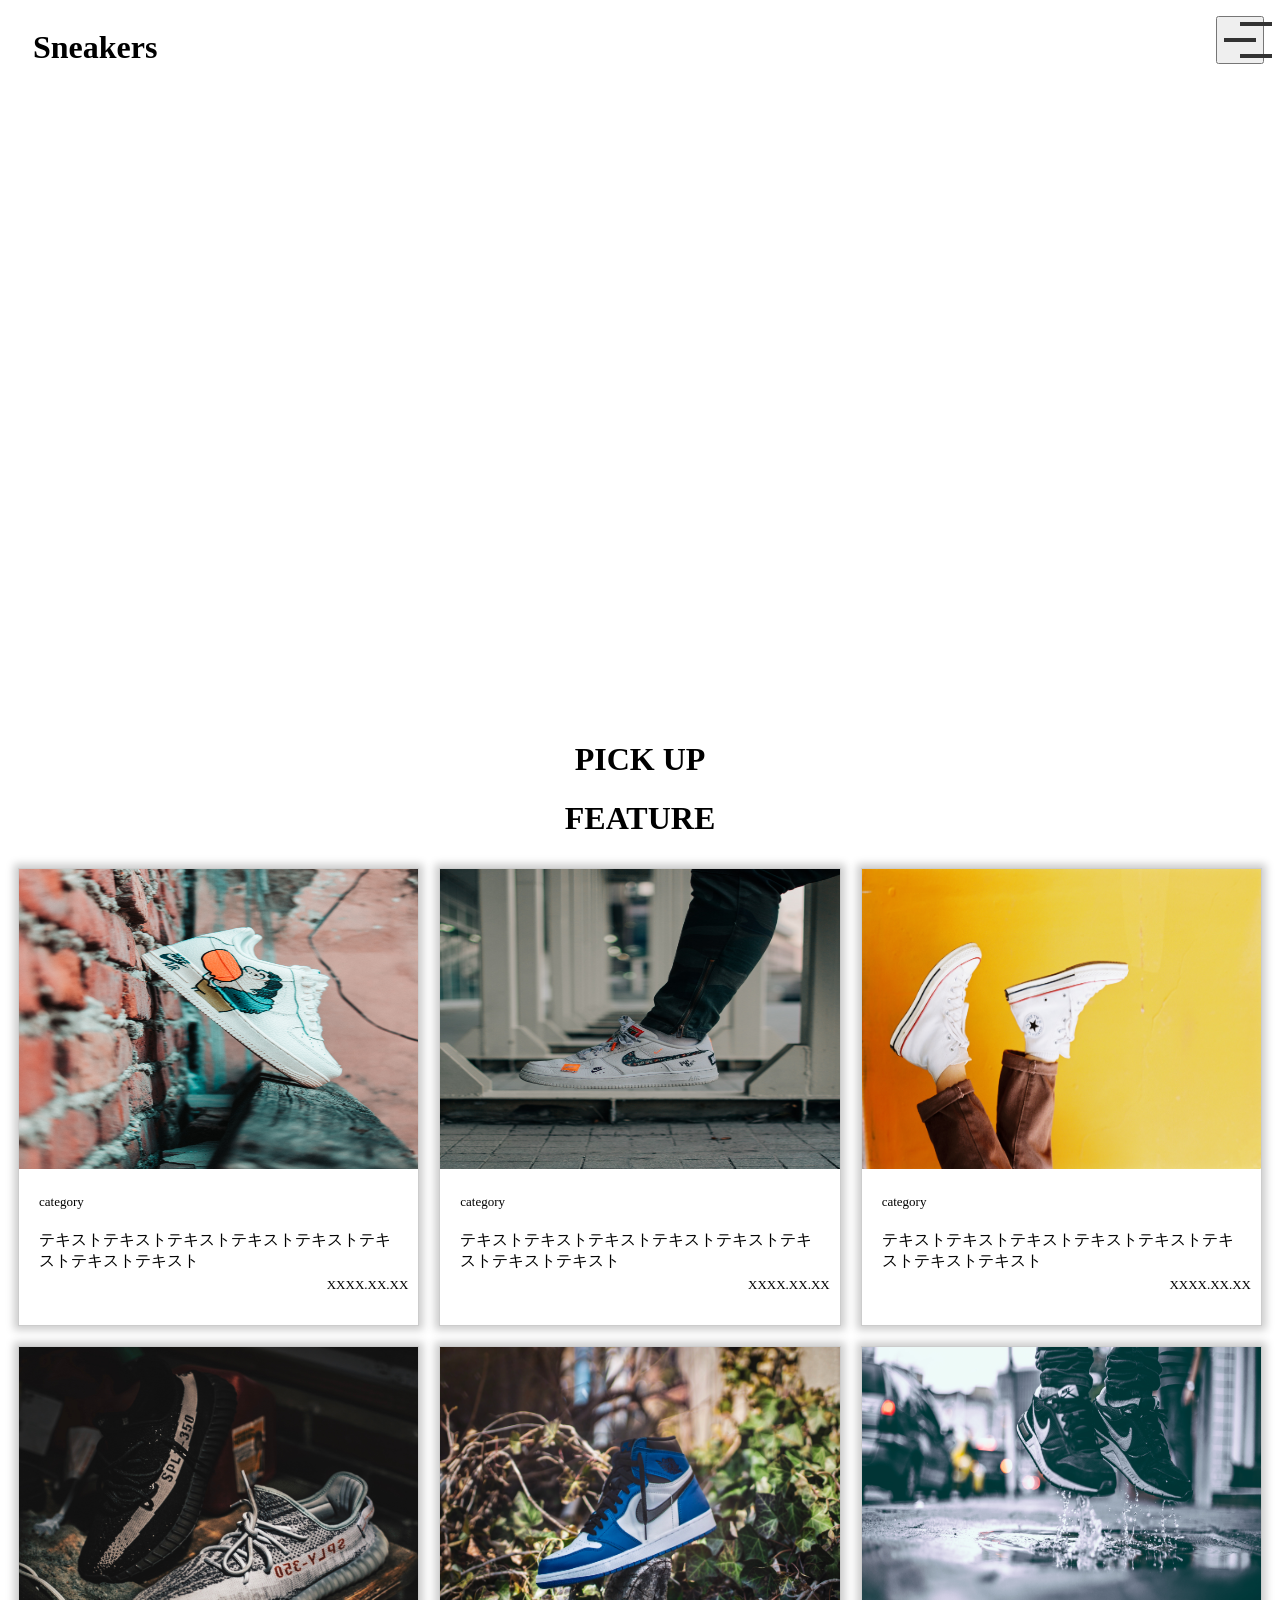
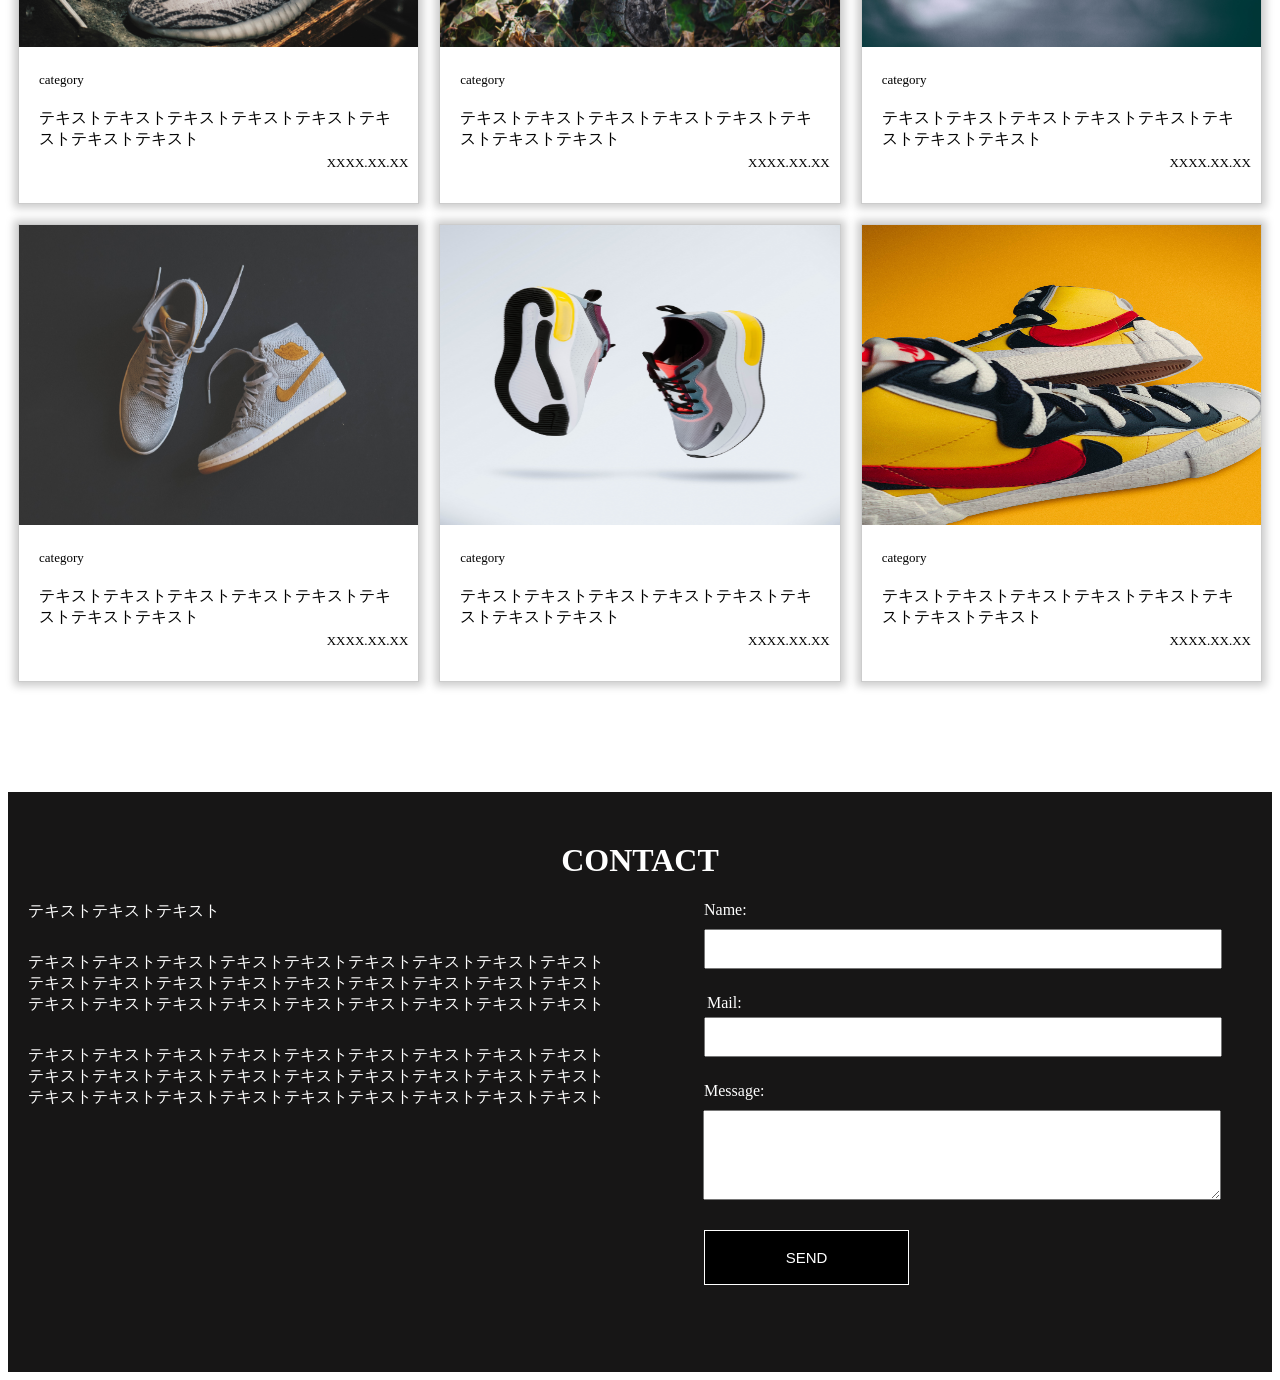
==== index.html @ 4191d29f "ファイル名をindex.htmlに変更" ====
<html>
    <head>
    <meta charset="utf-8">
    <title>Sneakers</title>
    <link rel="stylesheet" href="sneakers.css">
    <script type="text/javascript" src="https://code.jquery.com/jquery-3.4.1.min.js"></script>
    <script src="./sneakers.js" type="text/javascript"></script>
    </head>
    <body>
        <div class="header">
            <h1 class="sneakers">Sneakers</h1>
            <!-- ここからハンバーガーメニュー -->
            <button type="button" class="btn js-btn">
                <span class="btn-line"></span>
            </button>
            <nav>
                <ul class="menu">
                    <li class="menu-list">PICK UP</li>
                    <li class="menu-list">FEATURE</li>
                    <li class="menu-list">CONTACT</li>
                </ul>
            </nav>
            <!-- ここまでハンバーガーメニュー -->
        </div>
        <video class="sneakers-video" src="sneakers_top.mp4" loop autoplay muted></video>
        <h1 class="pickup">PICK UP</h1>
        <h1 class="feature">FEATURE</h1>
        <div class="box-group1">
            <!-- <div class="box-group-respo1"> -->
                <div class="sneakers-box1">
                    <img class="sneakers-pic1" src="sneakers-pic1.jpg" alt="スニーカー画像1">
                    <div class="category">category</div>
                    <div class="text">テキストテキストテキストテキストテキストテキストテキストテキスト</div>
                    <div class="day">XXXX.XX.XX</div>
                </div>
                <div class="sneakers-box2">
                    <img class="sneakers-pic2" src="sneakers-pic2.jpg" alt="スニーカー画像2">
                    <div class="category">category</div>
                    <div class="text">テキストテキストテキストテキストテキストテキストテキストテキスト</div>
                    <div class="day">XXXX.XX.XX</div>
                </div>
            <!-- </div> -->
            <!-- <div class="box-group-respo2"> -->
                <div class="sneakers-box3">
                    <img class="sneakers-pic3" src="sneakers-pic3.jpg" alt="スニーカー画像3">
                    <div class="category">category</div>
                    <div class="text">テキストテキストテキストテキストテキストテキストテキストテキスト</div>
                    <div class="day">XXXX.XX.XX</div>
                </div>
        </div>
        <div class="box-group2">
                <div class="sneakers-box4">
                    <img class="sneakers-pic4" src="sneakers-pic4.jpg" alt="スニーカー画像4">
                    <div class="category">category</div>
                    <div class="text">テキストテキストテキストテキストテキストテキストテキストテキスト</div>
                    <div class="day">XXXX.XX.XX</div>
                </div>
            <!-- </div> -->
            <div class="sneakers-box5">
                <img class="sneakers-pic5" src="sneakers-pic5.jpg" alt="スニーカー画像5">
                <div class="category">category</div>
                <div class="text">テキストテキストテキストテキストテキストテキストテキストテキスト</div>
                <div class="day">XXXX.XX.XX</div>
            </div>
            <div class="sneakers-box6">
                <img class="sneakers-pic6" src="sneakers-pic6.jpg" alt="スニーカー画像6">
                <div class="category">category</div>
                <div class="text">テキストテキストテキストテキストテキストテキストテキストテキスト</div>
                <div class="day">XXXX.XX.XX</div>
            </div>
        </div>
        <div class="box-group3">
            <div class="sneakers-box7">
                <img class="sneakers-pic7" src="sneakers-pic7.jpg" alt="スニーカー画像7">
                <div class="category">category</div>
                <div class="text">テキストテキストテキストテキストテキストテキストテキストテキスト</div>
                <div class="day">XXXX.XX.XX</div>
            </div>
            <div class="sneakers-box8">
                <img class="sneakers-pic8" src="sneakers-pic8.jpg" alt="スニーカー画像8">
                <div class="category">category</div>
                <div class="text">テキストテキストテキストテキストテキストテキストテキストテキスト</div>
                <div class="day">XXXX.XX.XX</div>
            </div>
            <div class="sneakers-box9">
                <img class="sneakers-pic9" src="sneakers-pic9.jpg" alt="スニーカー画像9">
                <div class="category">category</div>
                <div class="text">テキストテキストテキストテキストテキストテキストテキストテキスト</div>
                <div class="day">XXXX.XX.XX</div>
            </div>
        </div>
        <div class="footer">
            <h1 class="contact-title">CONTACT</h1>
            <div class="footer-box">
                <div class="footer-textbox">
                    <div class="footer-text1">テキストテキストテキスト</div>
                    <div class="footer-text2">テキストテキストテキストテキストテキストテキストテキストテキストテキスト テキストテキストテキストテキストテキストテキストテキストテキストテキスト テキストテキストテキストテキストテキストテキストテキストテキストテキスト</div>
                    <div class="footer-text3">テキストテキストテキストテキストテキストテキストテキストテキストテキスト テキストテキストテキストテキストテキストテキストテキストテキストテキスト テキストテキストテキストテキストテキストテキストテキストテキストテキスト</div>
                </div>
            <div class="contact">      
                <label for="name"><span class="name-title">Name:</span></label>
                <input type="text" id="name" name="your-name">
                <div>
                <label for="email"><span class="mail-title">Mail:</span></label>
                <input type="email" id="email" name="your-email">
                </div>
                <div class="message-box">
                <div class="message-title">Message:</div>
                <textarea id="message" name="your-message"></textarea>
                </div>
                <input type="submit" class="send" value="SEND">
            </div>
        </div>
    </body>
    </html>
---- sneakers.css ----
.header{
    display: flex;
}

.sneakers{
    margin-left: 25px;
}

.sneakers-video{
    width: 100%;
}

/* ここからハンバーガーメニュー */

.btn {
    /* ボタンの配置位置  */
    position: fixed;
    top: 16px;
    right: 16px;
    /* ボタンの大きさ  */
    width: 48px;
    height: 48px;
    /* バーガーの線をボタン範囲の中心に配置 */
    display: flex;
    justify-content: center;
    align-items: center;
    /* 最前面に */
    z-index: 10;
}

  /***** 真ん中のバーガー線 *****/
.btn-line {
    /* 線の長さと高さ */
    width: 100%;
    height: 4px;
    /* バーガー線の色 */
    background-color: #333;
    /* バーガー線の位置基準として設定 */
    position: relative;
    transition: .2s;
}

  /***** 上下のバーガー線 *****/
.btn-line::before,
.btn-line::after {
    content: "";
    /* 基準線と同じ大きさと色 */
    position: absolute;
    width: 100%;
    height: 100%;
    background-color: #333;
    transition: .2s;
}

.btn-line::before {
    /* 上の線の位置 */
    transform: translateY(-16px);
}

.btn-line::after {
    /* 下の線の位置 */
    transform: translateY(16px);
}

  /***** メニューオープン時 *****/
.btn.open {
    transform: rotate(180deg);
}
    .btn-line.open {
    /* 真ん中の線を透明に */
    background-color: transparent;
}

    .btn-line.open::before,
    .btn-line.open::after {
    content: "";
    /* 上下の線の色を変える */
    background-color: #333;
    transition: .2s;
}

.btn-line.open::before {
    /* 上の線を傾ける */
    transform: rotate(135deg);
}

.btn-line.open::after {
    /* 上の線を傾ける */
    transform: rotate(-135deg);
}

.menu {
    position: fixed;
    /* メニューの位置マイナス指定で画面外に */
    right: -100%;
    width: 70%;
    height: 100vh;
    /* メニューを縦に */
    display: flex;
    flex-direction: column;
    color: #efefef;
    background-color: rgba(167, 148, 58, 0.7);
    transition: .3s;
}

.menu-list {
    width: 100%;
    height: 100%;
    /* メニューテキスト位置をリスト内中心に */
    display: flex;
    justify-content: center;
    align-items: center;
}

.menu-list:hover {
    color: #333;
    background-color: rgba(255, 255, 255, 0.5);
    transition: .3s;
    cursor: pointer;
}

  /***** メニューオープン時位置0にして画面内に *****/
.menu.open {
    position: absolute;
    right: 0;
}

/* ここまでハンバーガーメニュー */

.pickup{
    text-align:center;
}

.feature{
    text-align:center;
}

.box-group1{
    display: flex;
}

/* @media (min-width: 1000px){
.box-group1{
    display: flex;
}
} */

/* @media (max-width: 1000px) {
.box-group-respo1 {    
    display: flex;
}
} */

.sneakers-box1{
    padding: 0 0 2em 0; /*余白*/
    width: 33%;
    background-color: #fff; /* 背景色 */
    border: 1px solid #ccc; /* 枠線 */
    box-shadow: 0 0 8px 4px #ccc;
    margin: 10px;
}

.sneakers-pic1{
    width: 100%;
    height: 300px;
    opacity : 0;
    transition: opacity 3s;
}

.sneakers-pic1.view{
    opacity: 1;
}

.category{
    padding: 25px 0 5px 20px;
    font-size: 13px;
}

.text{
    padding: 15px 20px 5px 20px;
}

.day{
    padding-right: 10px;
    text-align: right;
    font-size: 13px;
}

.sneakers-box2{
    padding: 0 0 2em 0; /*余白*/
    width: 33%;
    background-color: #fff; /* 背景色 */
    border: 1px solid #ccc; /* 枠線 */
    box-shadow: 0 0 8px 4px #ccc;
    margin: 10px;
}

.sneakers-pic2{
    width: 100%;
    height: 300px;
    opacity : 0;
    transition: opacity 3s;
}

.sneakers-pic2.view{
    opacity: 1;
}

.sneakers-box3{
    padding: 0 0 2em 0; /*余白*/
    width: 33%;
    background-color: #fff; /* 背景色 */
    border: 1px solid #ccc; /* 枠線 */
    box-shadow: 0 0 8px 4px #ccc;
    margin: 10px;
}

.sneakers-pic3{
    width: 100%;
    height: 300px;
    opacity : 0;
    transition: opacity 3s;
}

.sneakers-pic3.view{
    opacity: 1;
}

.box-group2{
    display: flex;
}

.sneakers-box4{
    padding: 0 0 2em 0; /*余白*/
    width: 33%;
    background-color: #fff; /* 背景色 */
    border: 1px solid #ccc; /* 枠線 */
    box-shadow: 0 0 8px 4px #ccc;
    margin: 10px;
}

.sneakers-pic4{
    width: 100%;
    height: 300px;
    opacity : 0;
    transition: opacity 3s;
}

.sneakers-pic4.view{
    opacity: 1;
}

.sneakers-box5{
    padding: 0 0 2em 0; /*余白*/
    width: 33%;
    background-color: #fff; /* 背景色 */
    border: 1px solid #ccc; /* 枠線 */
    box-shadow: 0 0 8px 4px #ccc;
    margin: 10px;
}

.sneakers-pic5{
    width: 100%;
    height: 300px;
    opacity : 0;
    transition: opacity 3s;
}

.sneakers-pic5.view{
    opacity: 1;
}

.sneakers-box6{
    padding: 0 0 2em 0; /*余白*/
    width: 33%;
    background-color: #fff; /* 背景色 */
    border: 1px solid #ccc; /* 枠線 */
    box-shadow: 0 0 8px 4px #ccc;
    margin: 10px;
}

.sneakers-pic6{
    width: 100%;
    height: 300px;
    opacity : 0;
    transition: opacity 3s;
}

.sneakers-pic6.view{
    opacity: 1;
}

.box-group3{
    display: flex;
}

.sneakers-box7{
    padding: 0 0 2em 0; /*余白*/
    width: 33%;
    background-color: #fff; /* 背景色 */
    border: 1px solid #ccc; /* 枠線 */
    box-shadow: 0 0 8px 4px #ccc;
    margin: 10px;
}

.sneakers-pic7{
    width: 100%;
    height: 300px;
    opacity : 0;
    transition: opacity 3s;
}

.sneakers-pic7.view{
    opacity: 1;
}

.sneakers-box8{
    padding: 0 0 2em 0; /*余白*/
    width: 33%;
    background-color: #fff; /* 背景色 */
    border: 1px solid #ccc; /* 枠線 */
    box-shadow: 0 0 8px 4px #ccc;
    margin: 10px;
}

.sneakers-pic8{
    width: 100%;
    height: 300px;
    opacity : 0;
    transition: opacity 3s;
}

.sneakers-pic8.view{
    opacity: 1;
}

.sneakers-box9{
    padding: 0 0 2em 0; /*余白*/
    width: 33%;
    background-color: #fff; /* 背景色 */
    border: 1px solid #ccc; /* 枠線 */
    box-shadow: 0 0 8px 4px #ccc;
    margin: 10px;
}

.sneakers-pic9{
    width: 100%;
    height: 300px;
    opacity : 0;
    transition: opacity 3s;
}

.sneakers-pic9.view{
    opacity: 1;
}

.footer{
    height: 580px;
    width: 100%;
	background: rgb(23, 22, 22);
    color: #fff;
}

.footer-box{
    display: flex;
}

.footer-textbox{
    width: 47%;
    margin-left: 10px;
}

.footer-text1{
    margin: 0 5px 20px 10px;
}

.footer-text2{
    margin: 30px 5px 20px 10px;
}

.footer-text3{
    margin: 30px 5px 10px 10px;
}

.contact-title{
    text-align: center;
    padding-top: 50px;
}

.contact{
    width: 45%;
    position: absolute;
    right: 10px;
}

.contact-title{
    margin-top: 100px;
}

.name-title{
    position: relative;
    left: 10px;
}

#name{
    height: 40px;
    width: 90%;
    margin: 10px;
}

.mail-title{
    position: relative;
    top: 15px;
    left: 13px;
}

#email{
    height: 40px;
    margin: 20px 10px 10px 10px;
    width: 90%;
}

.message-box{
    justify-content: center;
    align-items: center;
}

.message-title{
    position: relative;
    top: 15px;
    left: 10px;
}

#message{
    height: 90px;
    position: relative;
    left: 9px;
    margin-top: 25px;
    width: 90%;
}

.send{
    margin-top: 15px;
    height: 55px;
    width: 205px;    
    font-size: 15px;
    color: white;
    background-color: black;
    border: 1px solid white;
    position: relative;
    top: 15px;
    left:10px;
}

.send:hover{
    color: black;
    background-color: white;
}
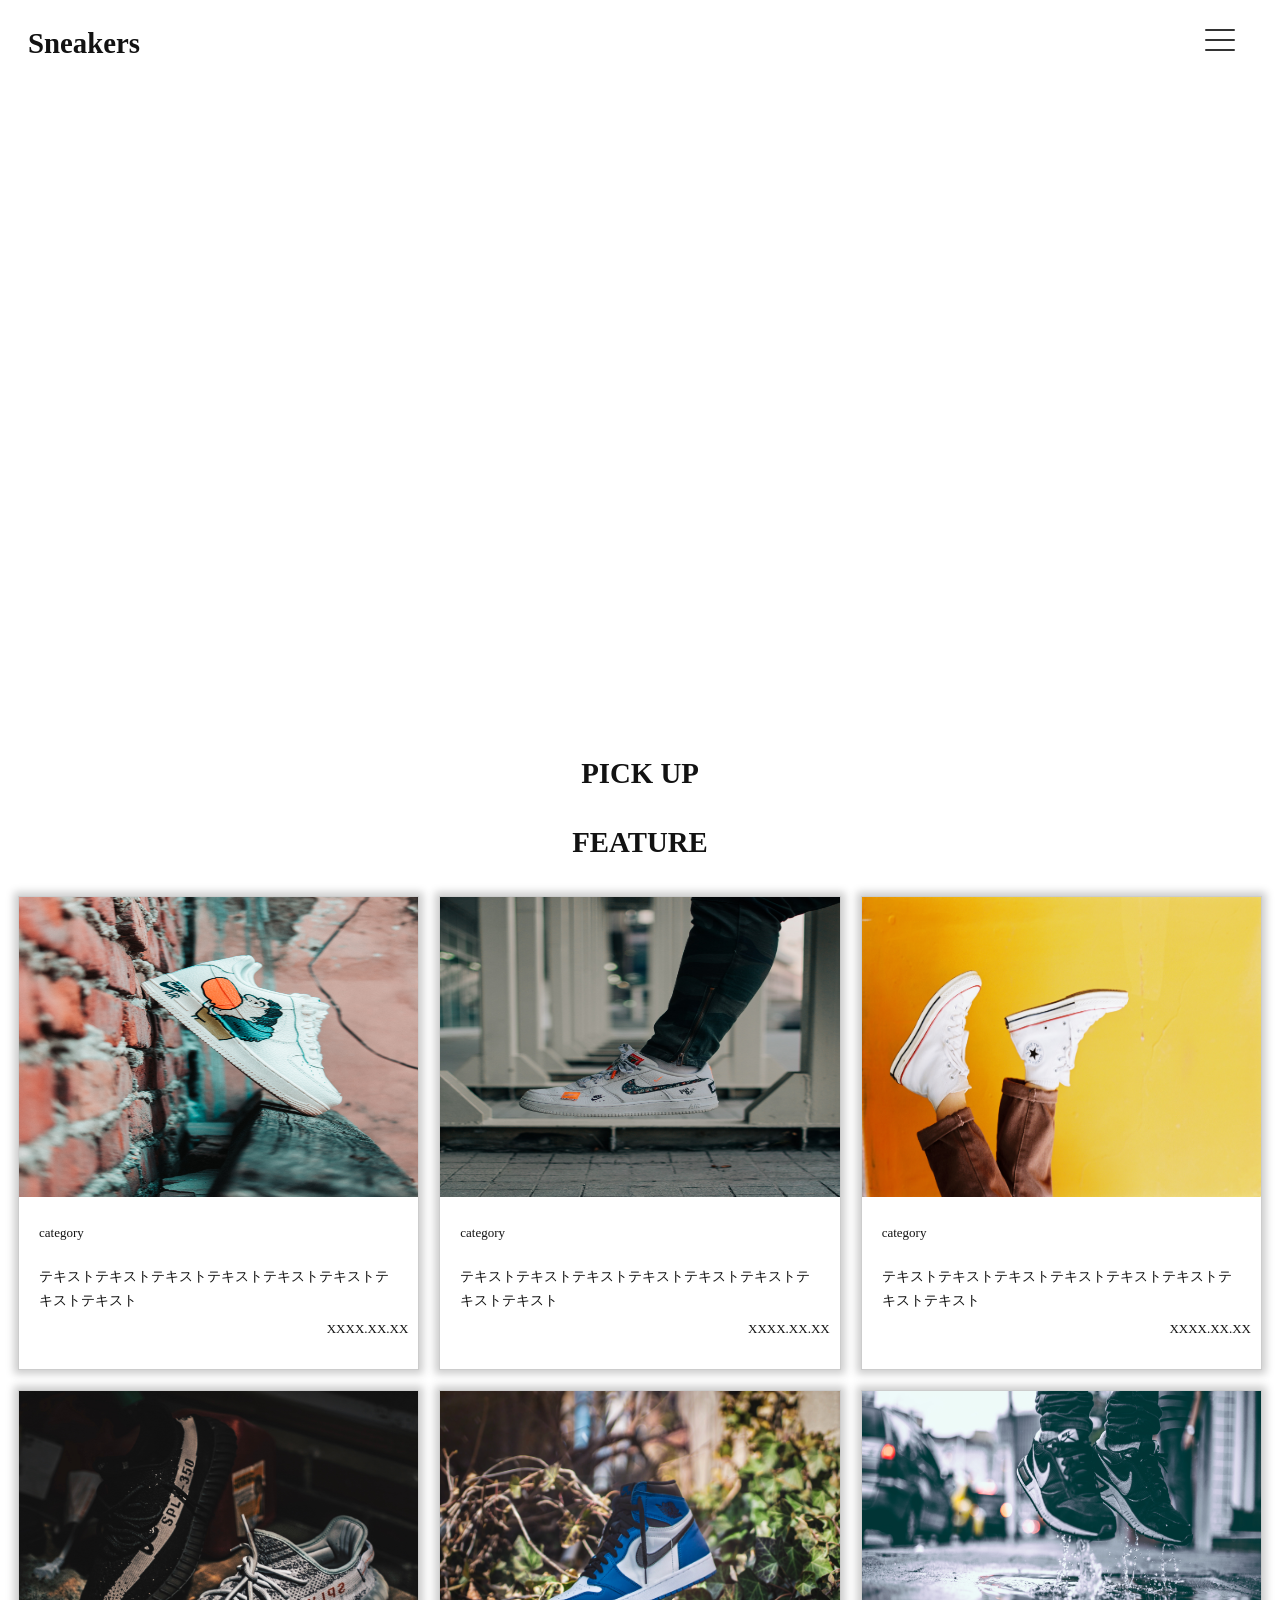
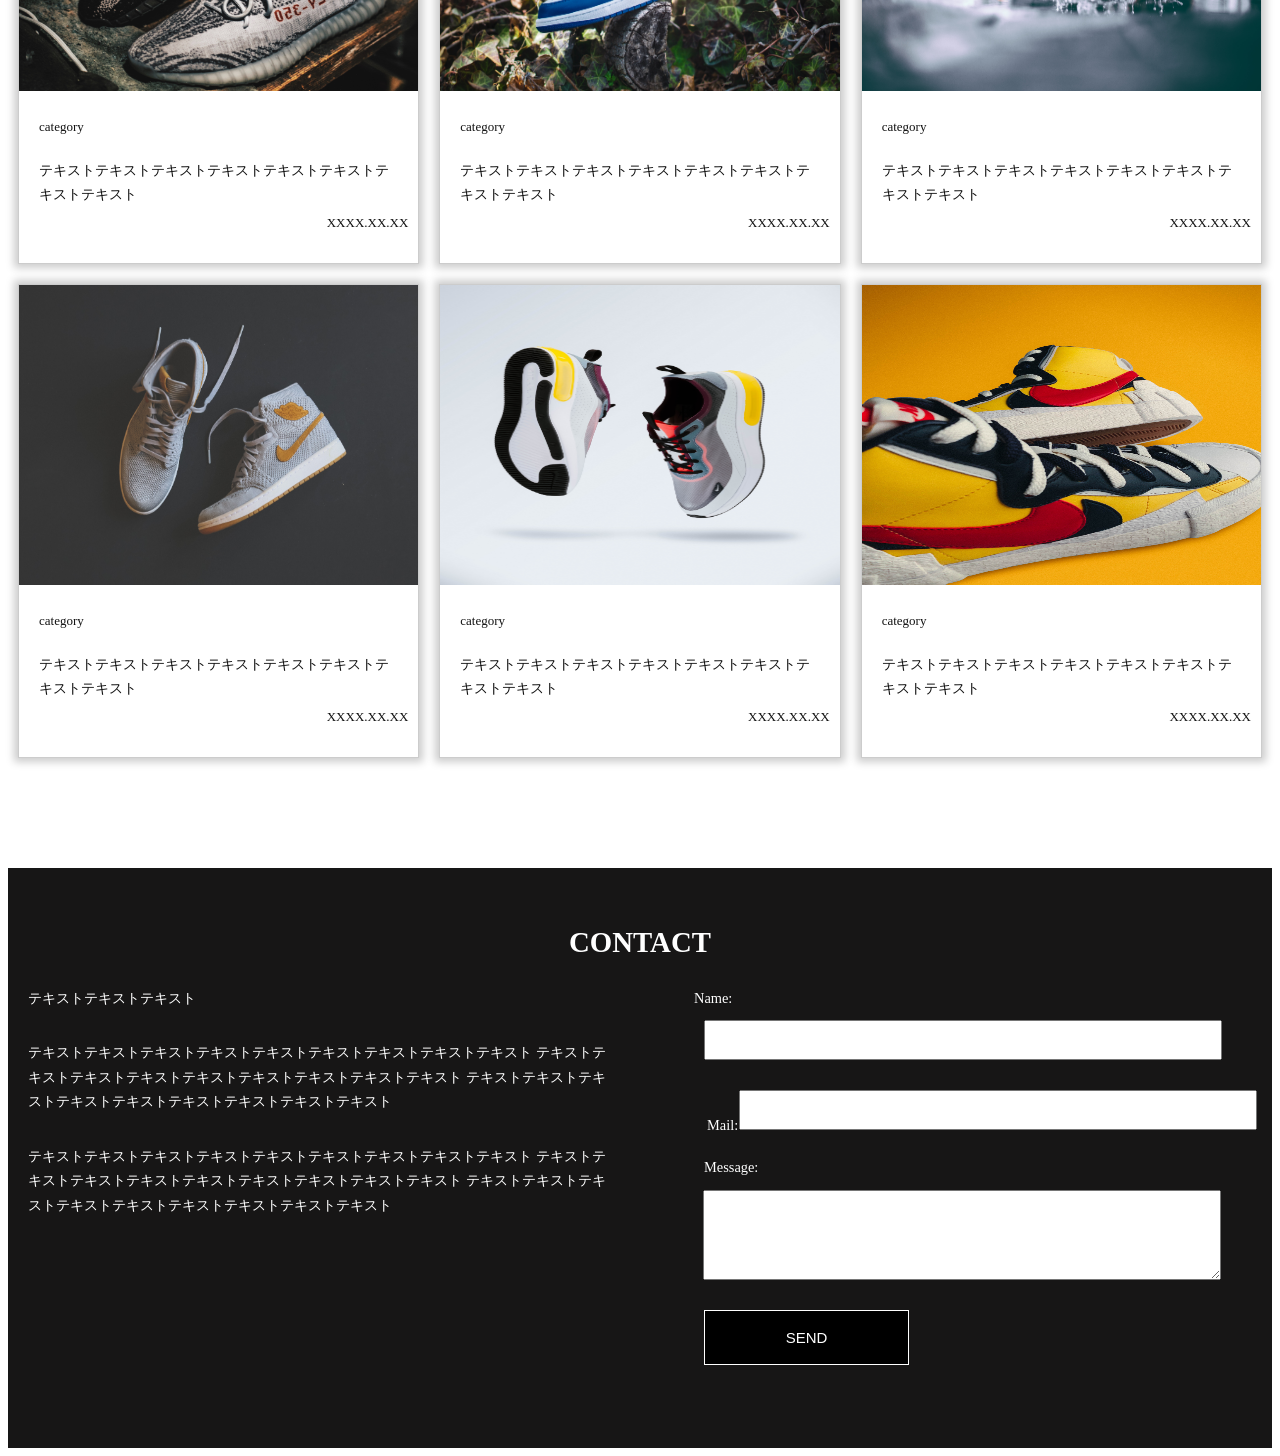
==== commit 956f3698: "ハンバーガーメニューを変更" ====
--- a/index.html
+++ b/index.html
@@ -10,16 +10,26 @@
         <div class="header">
             <h1 class="sneakers">Sneakers</h1>
             <!-- ここからハンバーガーメニュー -->
-            <button type="button" class="btn js-btn">
-                <span class="btn-line"></span>
-            </button>
-            <nav>
-                <ul class="menu">
-                    <li class="menu-list">PICK UP</li>
-                    <li class="menu-list">FEATURE</li>
-                    <li class="menu-list">CONTACT</li>
-                </ul>
-            </nav>
+            <header id="header2">
+                <nav id="navi">
+                    <ul class="nav-menu">
+                        <li><a href="#pickup">PICK UP</a></li>
+                        <li><a href="#feature">FEATURE</a></li>
+                        <li><a href="#contact">CONTACT</a></li>
+                    </ul>
+                    <ul class="nav-sns">
+                        <li><a href="https://twitter.com/" target="_blank">Twitter</a></li>
+                        <li><a href="https://www.facebook.com/" target="_blank">facebook</a></li>
+                        <li><a href="https://www.instagram.com/" target="_blank">instagram</a></li>
+                    </ul>
+                </nav>
+            <div class="toggle_btn">
+                <span></span>
+                <span></span>
+                <span></span>
+            </div>
+                <div id="mask"></div>
+            </header>
             <!-- ここまでハンバーガーメニュー -->
         </div>
         <video class="sneakers-video" src="sneakers_top.mp4" loop autoplay muted></video>
--- a/sneakers.css
+++ b/sneakers.css
@@ -1,128 +1,167 @@
+body {
+    padding-top: 90px; /* ヘッダーの後ろに要素が隠れないようにするため */
+}
+
 .header{
     display: flex;
 }
 
 .sneakers{
-    margin-left: 25px;
+    width: 100%; /* 幅いっぱいを指定 */
+    padding-left: 20px;
+    background: white;
+    position: fixed; /* ウィンドウを基準に画面に固定 */
+    top: 0; /* 上下の固定位置を上から0pxにする */
 }
 
 .sneakers-video{
     width: 100%;
 }
 
-/* ここからハンバーガーメニュー */
-
-.btn {
-    /* ボタンの配置位置  */
+/* ここから、ハンバーガーメニュー */
+
+html {
+    font-size: 100%;
+}
+body {
+    color: #121212;
+    font-size: 0.9rem;
+    line-height: 1.7;
+}
+a {
+    color: #121212;
+    text-decoration: none;
+}
+/* img {
+    max-width: 100%;
+} */
+li {
+    list-style: none;
+}
+.site-title {
+    line-height: 1px;
+}
+.site-title a {
+    display: block;
+}
+.sec-title {
+    font-size: 2.25rem;
+    margin-bottom: 30px;
+    text-align: center;
+}
+/*
+フェード表示させる要素に使用するためのクラス
+*/
+.fadein {
+    opacity : 0;
+    transform: translateY(20px);
+    transition: all 1s;
+}
+
+/*
+ハンバーガーメニュー
+解説は、「中級編：ストアサイト（インテリア）」のCSS参照
+*/
+#navi {
+    display: block;
     position: fixed;
-    top: 16px;
-    right: 16px;
-    /* ボタンの大きさ  */
-    width: 48px;
-    height: 48px;
-    /* バーガーの線をボタン範囲の中心に配置 */
-    display: flex;
-    justify-content: center;
-    align-items: center;
-    /* 最前面に */
+    top: 0;
+    left: -300px;
+    bottom: 0;
+    width: 300px;
+    color: #fff;
+    padding: 60px 25px;
+    background-color: #121212;
+    overflow-x: hidden;
+    overflow-y: auto;
+    -webkit-overflow-scrolling: touch;
+    transition: all .5s;
+    z-index: 20;
+    opacity: 0;
+}
+#navi a {
+    color: #fff;
+}
+.open #navi {
+    left: 0;
+    opacity: 1;
+}
+#navi ul {
+    margin: 0;
+    padding: 0;
+}
+#navi ul.nav-menu {
+    margin-bottom: 60px;
+    border-top: solid 1px #fff;
+}
+#navi ul.nav-menu li {
+    position: relative;
+    margin: 0;
+    padding: 20px 0;
+    border-bottom: solid 1px #fff;
+}
+#navi ul.nav-sns li {
+    padding: 5px 0;
+}
+.toggle_btn {
+    display: block;
+    position: fixed;
+    top: 25px;
+    right: 45px;
+    width: 30px;
+    height: 30px;
+    transition: all .5s;
+    cursor: pointer;
+    z-index: 20;
+}
+.toggle_btn span {
+    display: block;
+    position: absolute;
+    left: 0;
+    width: 30px;
+    height: 2px;
+    background-color: #333;
+    border-radius: 4px;
+    transition: all .5s;
+}
+.toggle_btn span:nth-child(1) {
+    top: 4px;
+}
+.toggle_btn span:nth-child(2) {
+    top: 14px;
+}
+.toggle_btn span:nth-child(3) {
+    bottom: 4px;
+}
+.open .toggle_btn span {
+    background-color: #fff;
+}
+.open .toggle_btn span:nth-child(1) {
+    -webkit-transform: translateY(10px) rotate(-315deg);
+    transform: translateY(10px) rotate(-315deg);
+}
+.open .toggle_btn span:nth-child(2) {
+    opacity: 0;
+}
+.open .toggle_btn span:nth-child(3) {
+    -webkit-transform: translateY(-10px) rotate(315deg);
+    transform: translateY(-10px) rotate(315deg);
+}
+#mask {
+    display: none;
+    transition: all .5s;
+}
+.open #mask {
+    display: block;
+    position: fixed;
+    top: 0;
+    left: 0;
+    width: 100%;
+    height: 100%;
+    background: #000;
+    opacity: .8;
     z-index: 10;
-}
-
-  /***** 真ん中のバーガー線 *****/
-.btn-line {
-    /* 線の長さと高さ */
-    width: 100%;
-    height: 4px;
-    /* バーガー線の色 */
-    background-color: #333;
-    /* バーガー線の位置基準として設定 */
-    position: relative;
-    transition: .2s;
-}
-
-  /***** 上下のバーガー線 *****/
-.btn-line::before,
-.btn-line::after {
-    content: "";
-    /* 基準線と同じ大きさと色 */
-    position: absolute;
-    width: 100%;
-    height: 100%;
-    background-color: #333;
-    transition: .2s;
-}
-
-.btn-line::before {
-    /* 上の線の位置 */
-    transform: translateY(-16px);
-}
-
-.btn-line::after {
-    /* 下の線の位置 */
-    transform: translateY(16px);
-}
-
-  /***** メニューオープン時 *****/
-.btn.open {
-    transform: rotate(180deg);
-}
-    .btn-line.open {
-    /* 真ん中の線を透明に */
-    background-color: transparent;
-}
-
-    .btn-line.open::before,
-    .btn-line.open::after {
-    content: "";
-    /* 上下の線の色を変える */
-    background-color: #333;
-    transition: .2s;
-}
-
-.btn-line.open::before {
-    /* 上の線を傾ける */
-    transform: rotate(135deg);
-}
-
-.btn-line.open::after {
-    /* 上の線を傾ける */
-    transform: rotate(-135deg);
-}
-
-.menu {
-    position: fixed;
-    /* メニューの位置マイナス指定で画面外に */
-    right: -100%;
-    width: 70%;
-    height: 100vh;
-    /* メニューを縦に */
-    display: flex;
-    flex-direction: column;
-    color: #efefef;
-    background-color: rgba(167, 148, 58, 0.7);
-    transition: .3s;
-}
-
-.menu-list {
-    width: 100%;
-    height: 100%;
-    /* メニューテキスト位置をリスト内中心に */
-    display: flex;
-    justify-content: center;
-    align-items: center;
-}
-
-.menu-list:hover {
-    color: #333;
-    background-color: rgba(255, 255, 255, 0.5);
-    transition: .3s;
     cursor: pointer;
-}
-
-  /***** メニューオープン時位置0にして画面内に *****/
-.menu.open {
-    position: absolute;
-    right: 0;
 }
 
 /* ここまでハンバーガーメニュー */
@@ -361,13 +400,31 @@
     color: #fff;
 }
 
+@media (max-width: 600px) {
+.footer {
+    height: 950px;
+}
+}
+
 .footer-box{
     display: flex;
+}
+
+@media (max-width: 600px) {
+.footer-box {
+    display:initial
+}
 }
 
 .footer-textbox{
     width: 47%;
     margin-left: 10px;
+}
+
+@media (max-width: 600px) {
+.footer-textbox {
+    width: 100%;
+}
 }
 
 .footer-text1{
@@ -393,19 +450,37 @@
     right: 10px;
 }
 
+@media (max-width: 600px) {
+.contact {
+    width: 100%;
+    position: relative;
+    left: 10px;
+}
+}
+
 .contact-title{
     margin-top: 100px;
 }
 
+@media (max-width: 600px) {
+.contact-title {
+    font-size: 25px;
+    padding-top: 90px;
+}
+}
+
 .name-title{
-    position: relative;
-    left: 10px;
+    /* position: relative;
+    left: 1%;
+    bottom: 30px; */
 }
 
 #name{
     height: 40px;
     width: 90%;
     margin: 10px;
+    /* position: relative;
+    right: 5%; */
 }
 
 .mail-title{
@@ -452,6 +527,12 @@
     left:10px;
 }
 
+@media (max-width: 600px) {
+.send {
+    width: 90%;
+}
+}
+
 .send:hover{
     color: black;
     background-color: white;
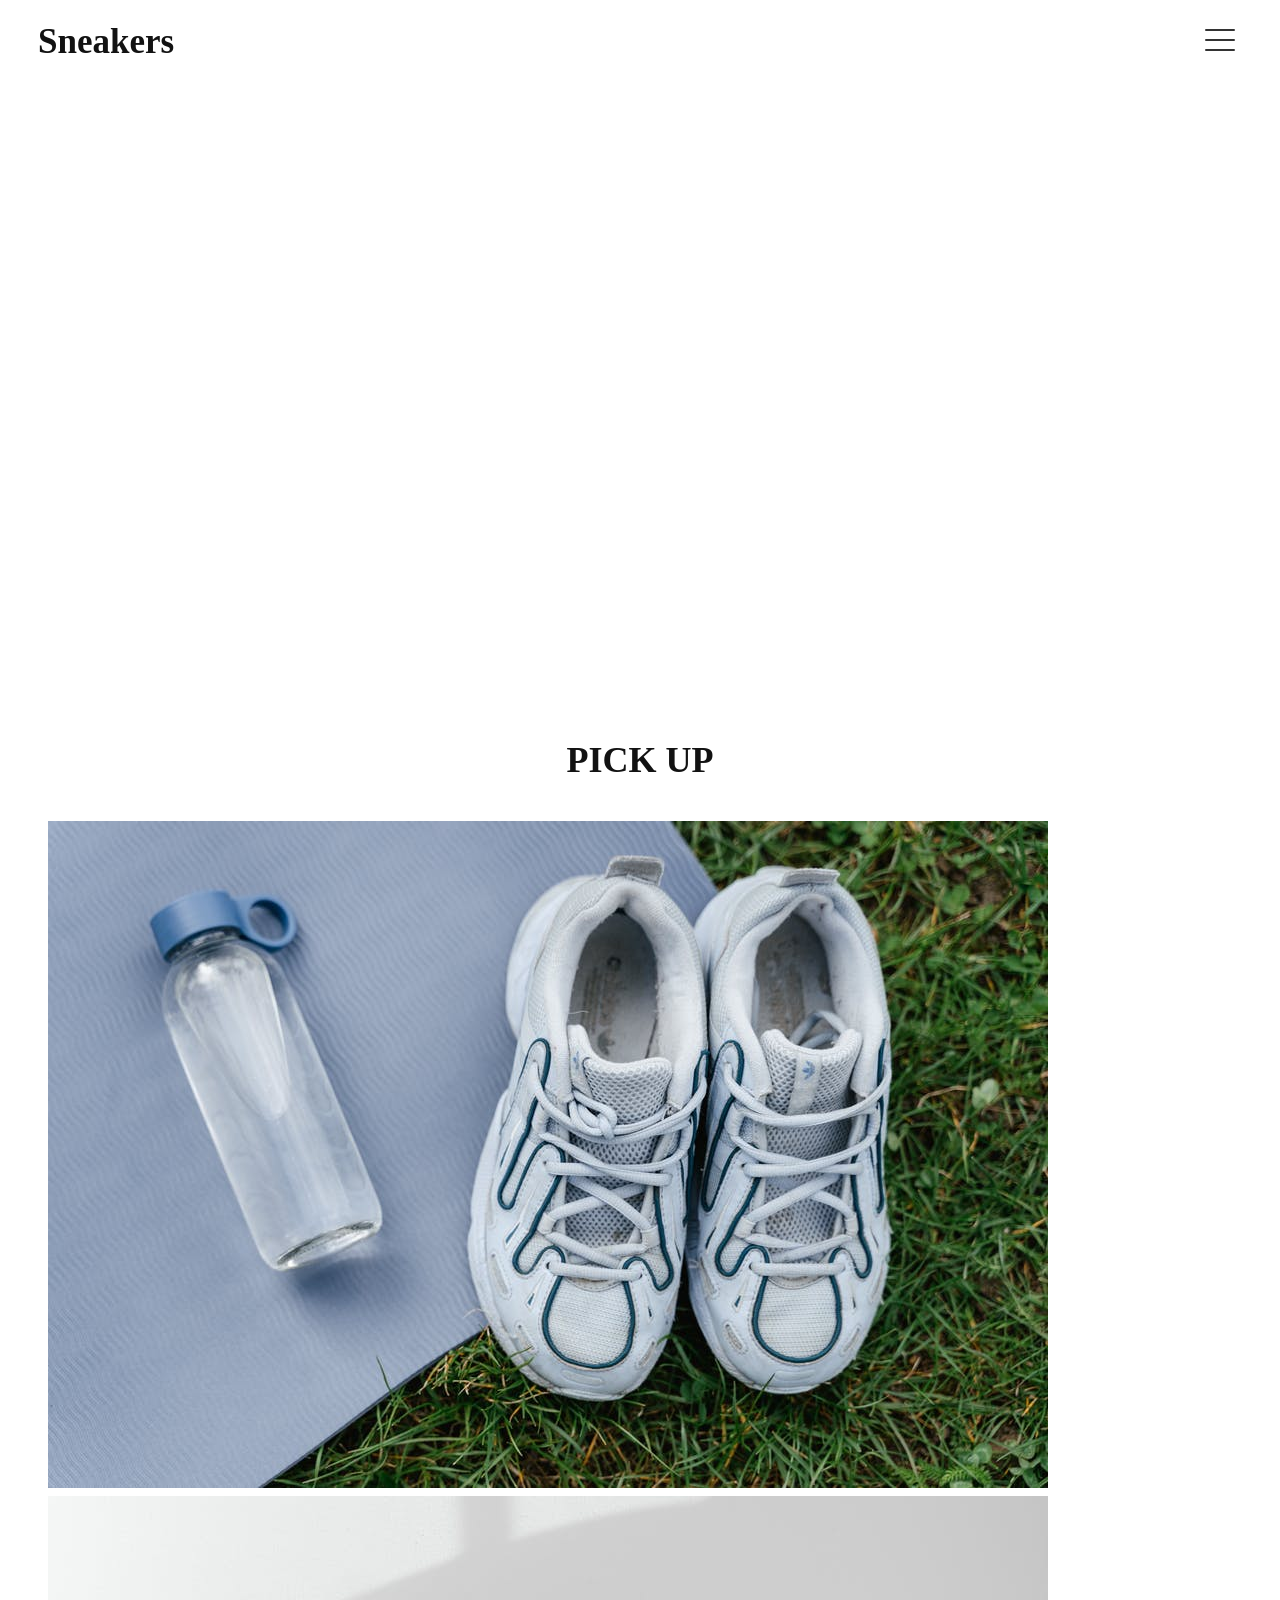
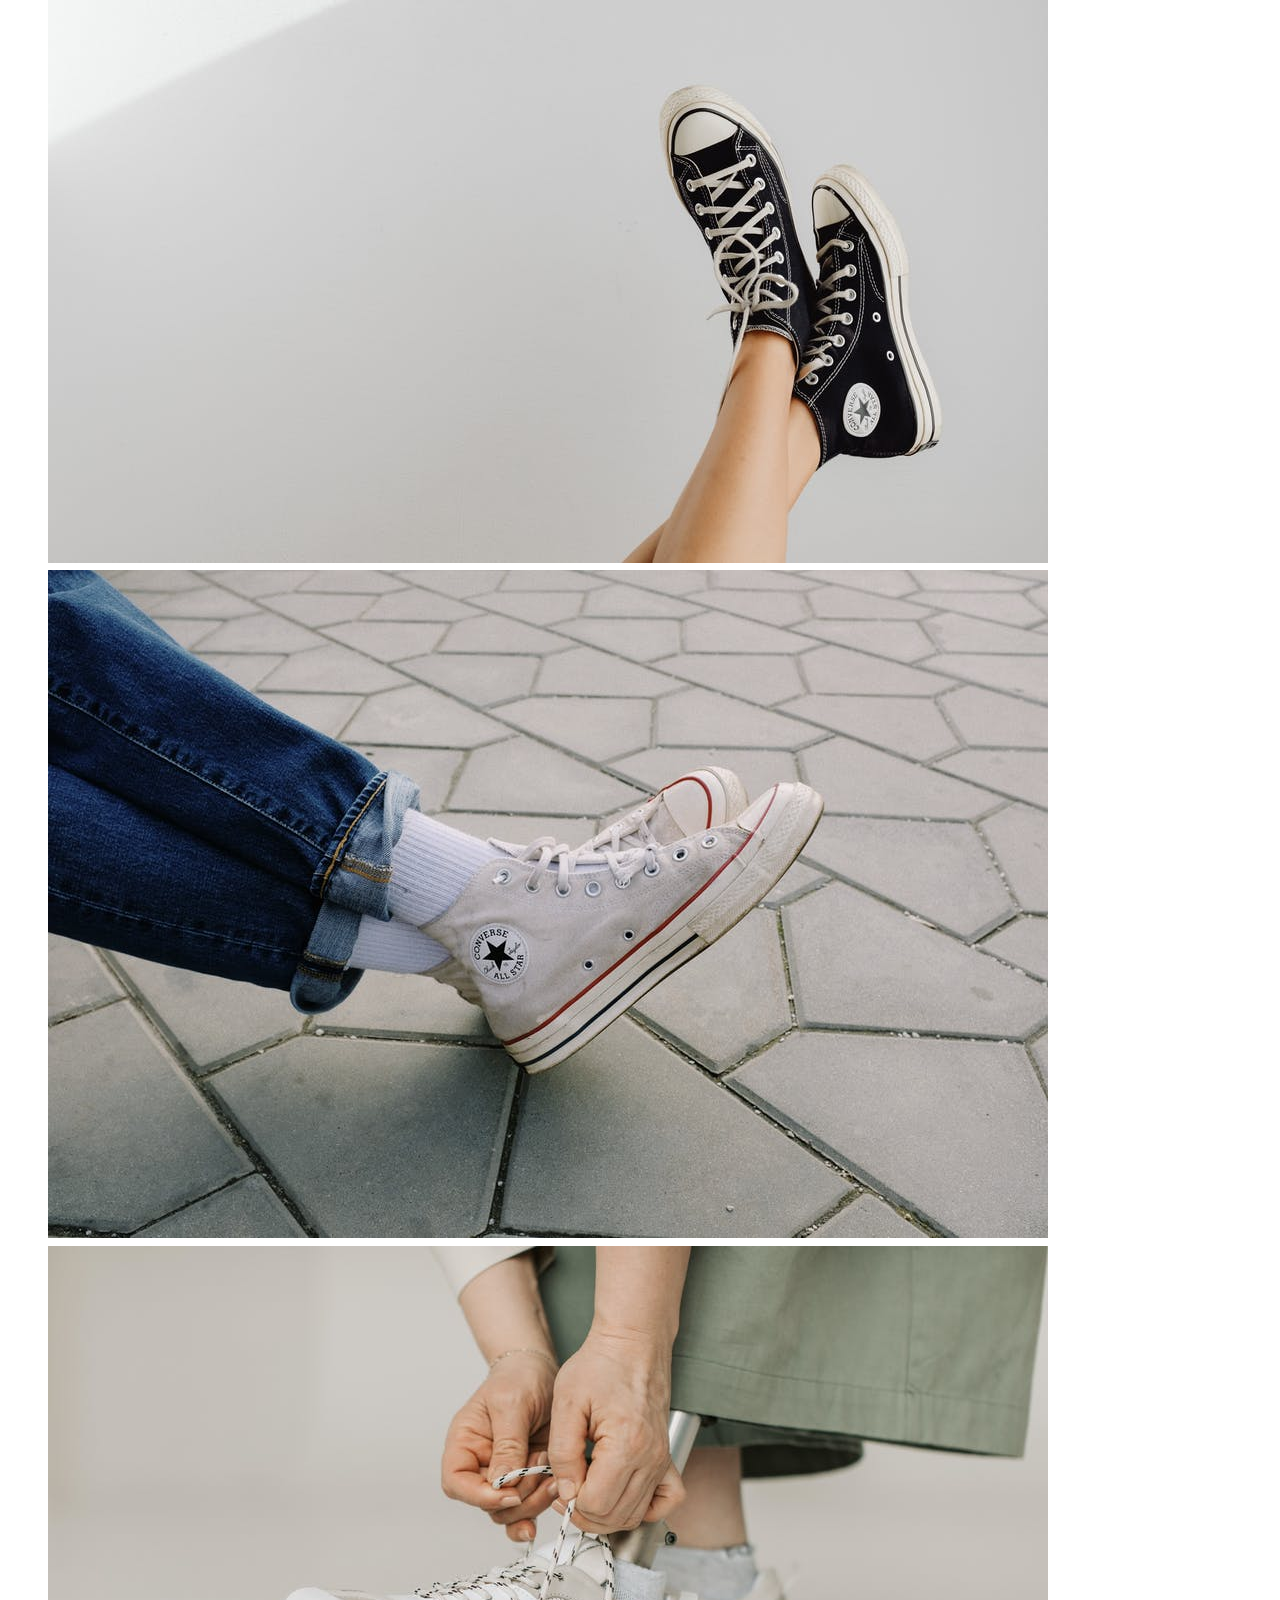
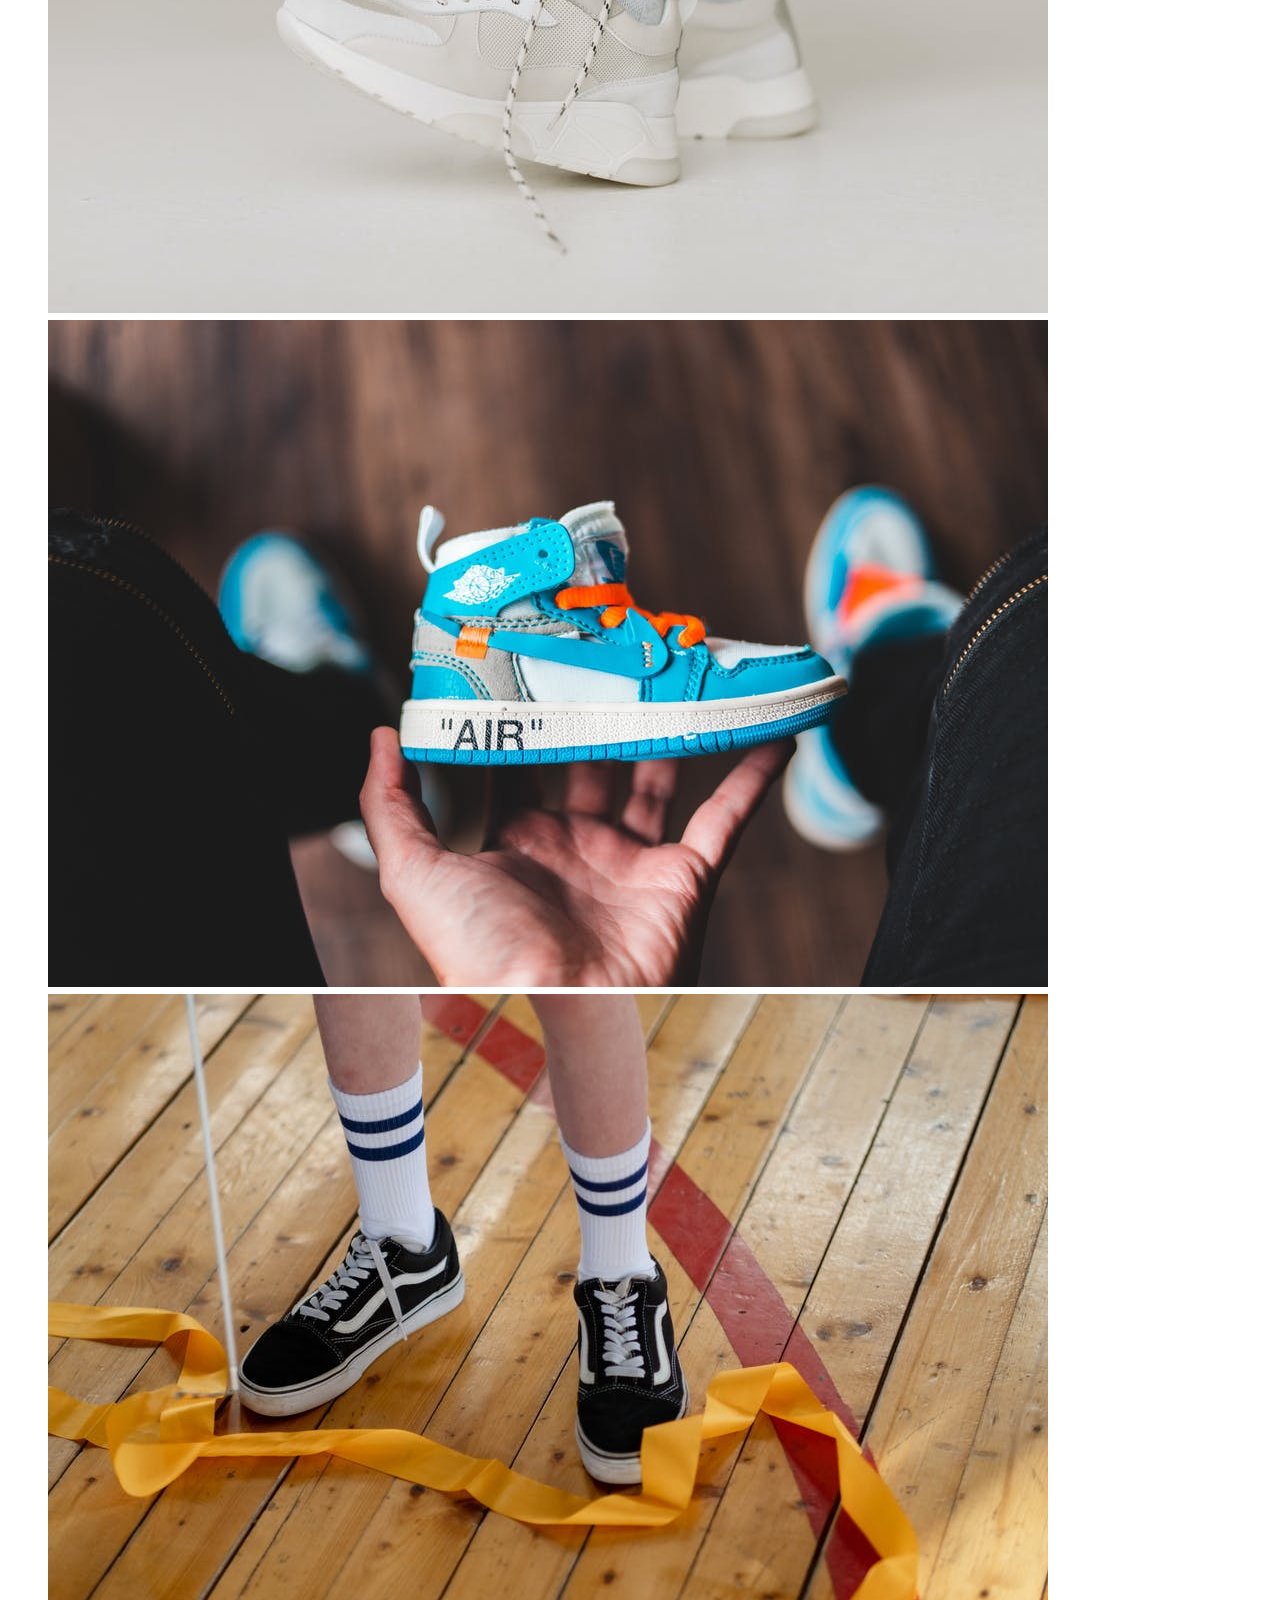
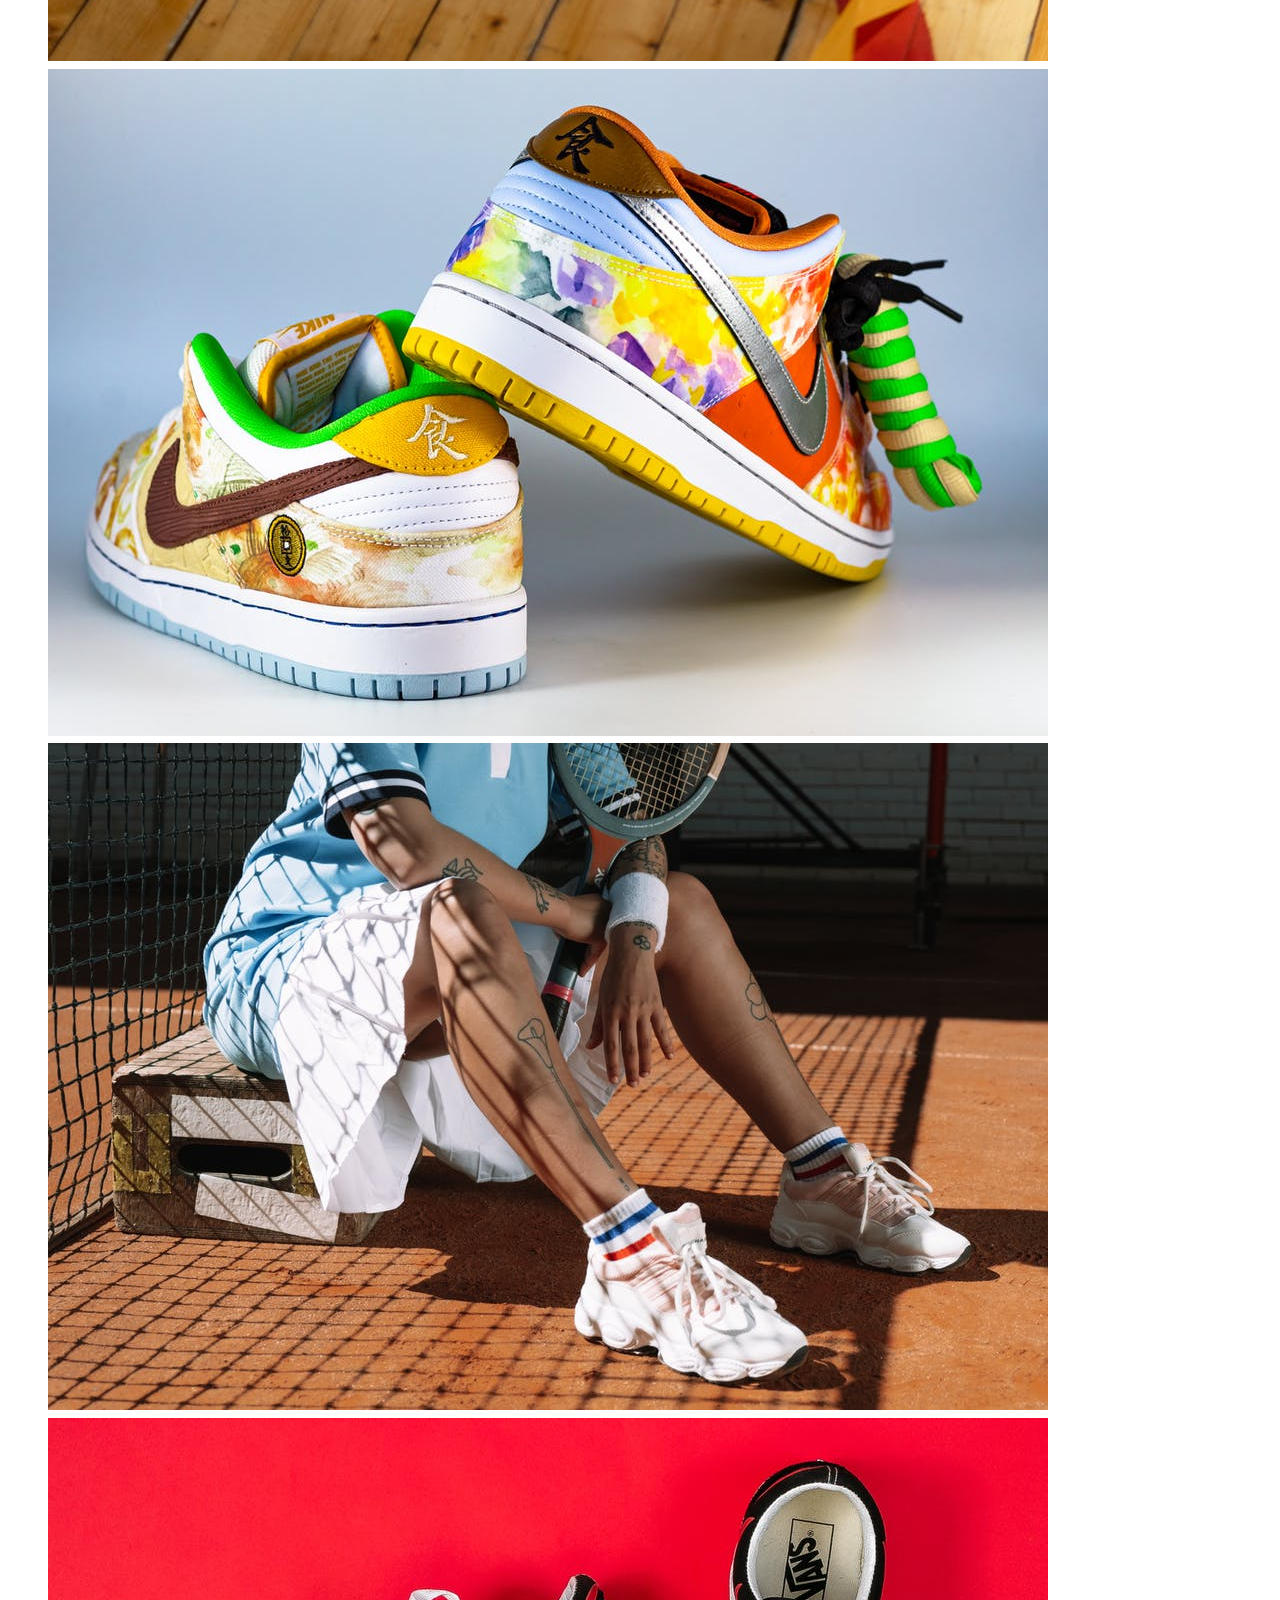
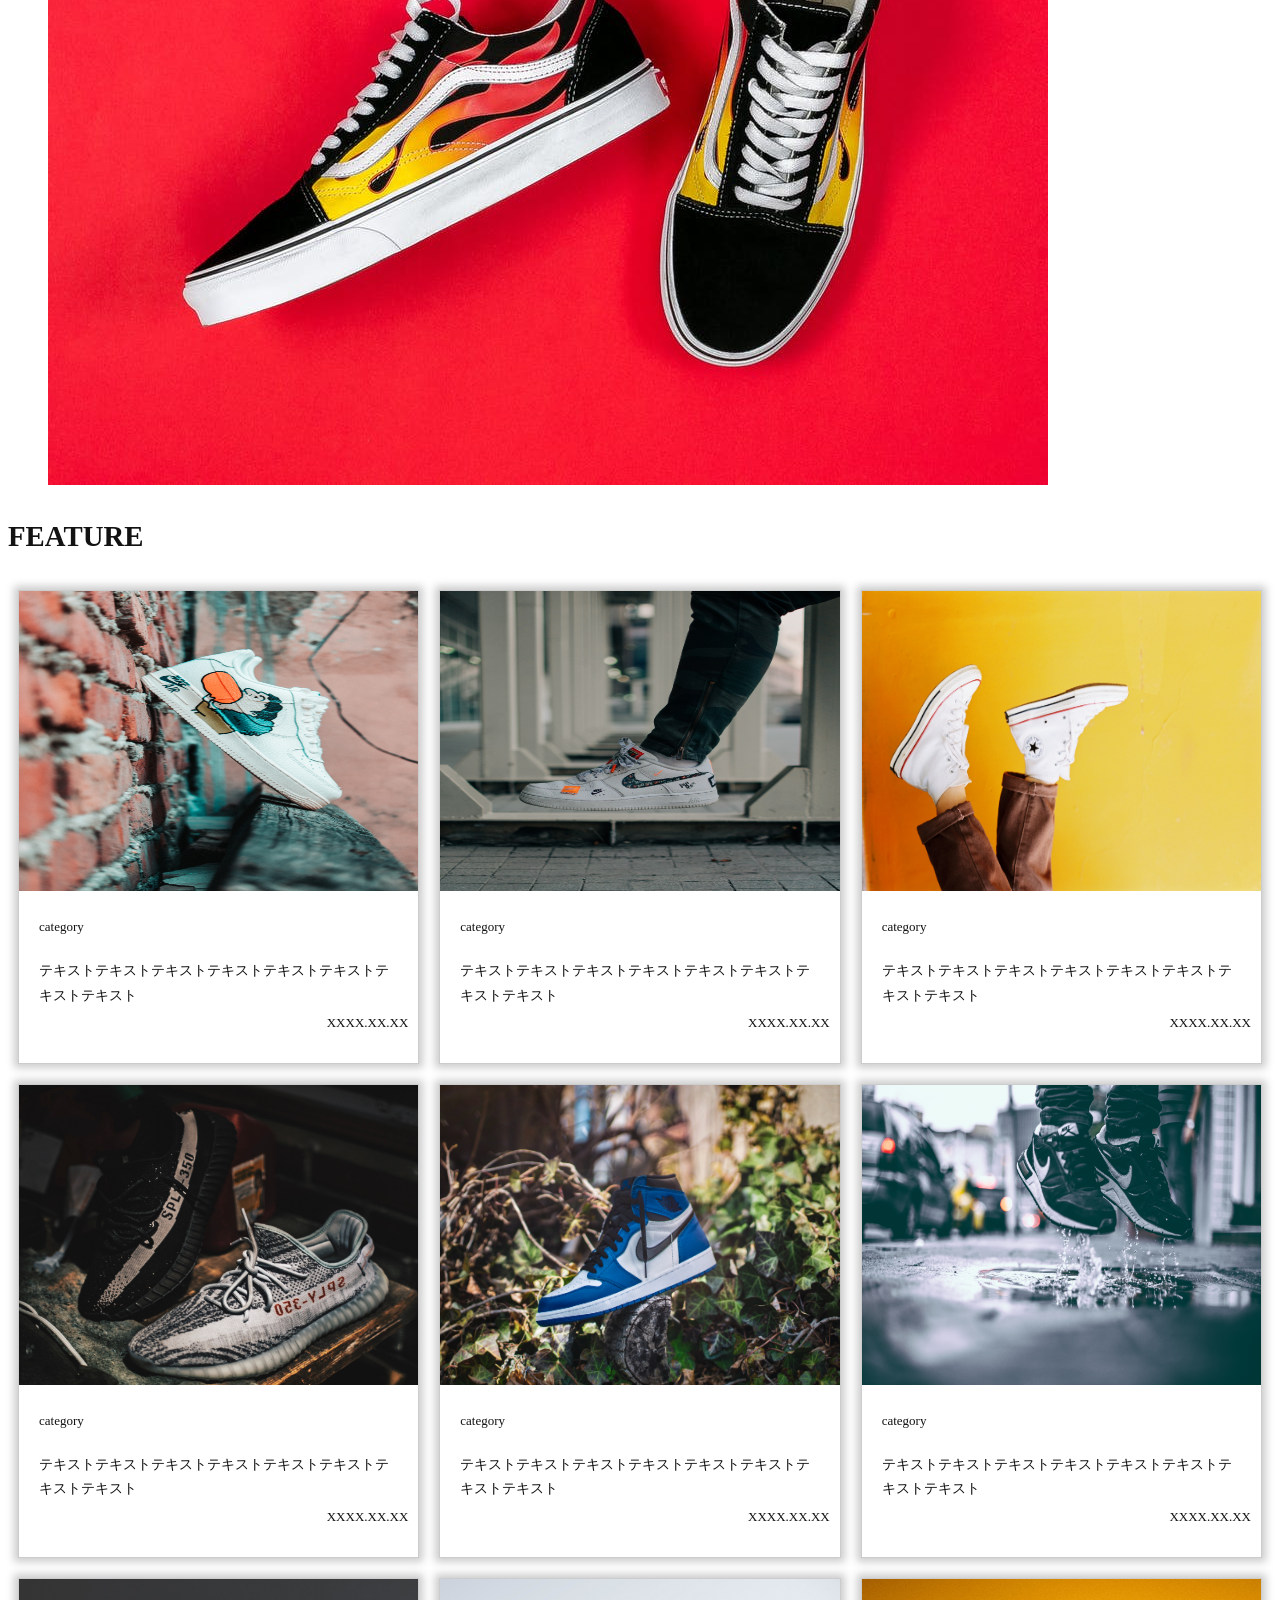
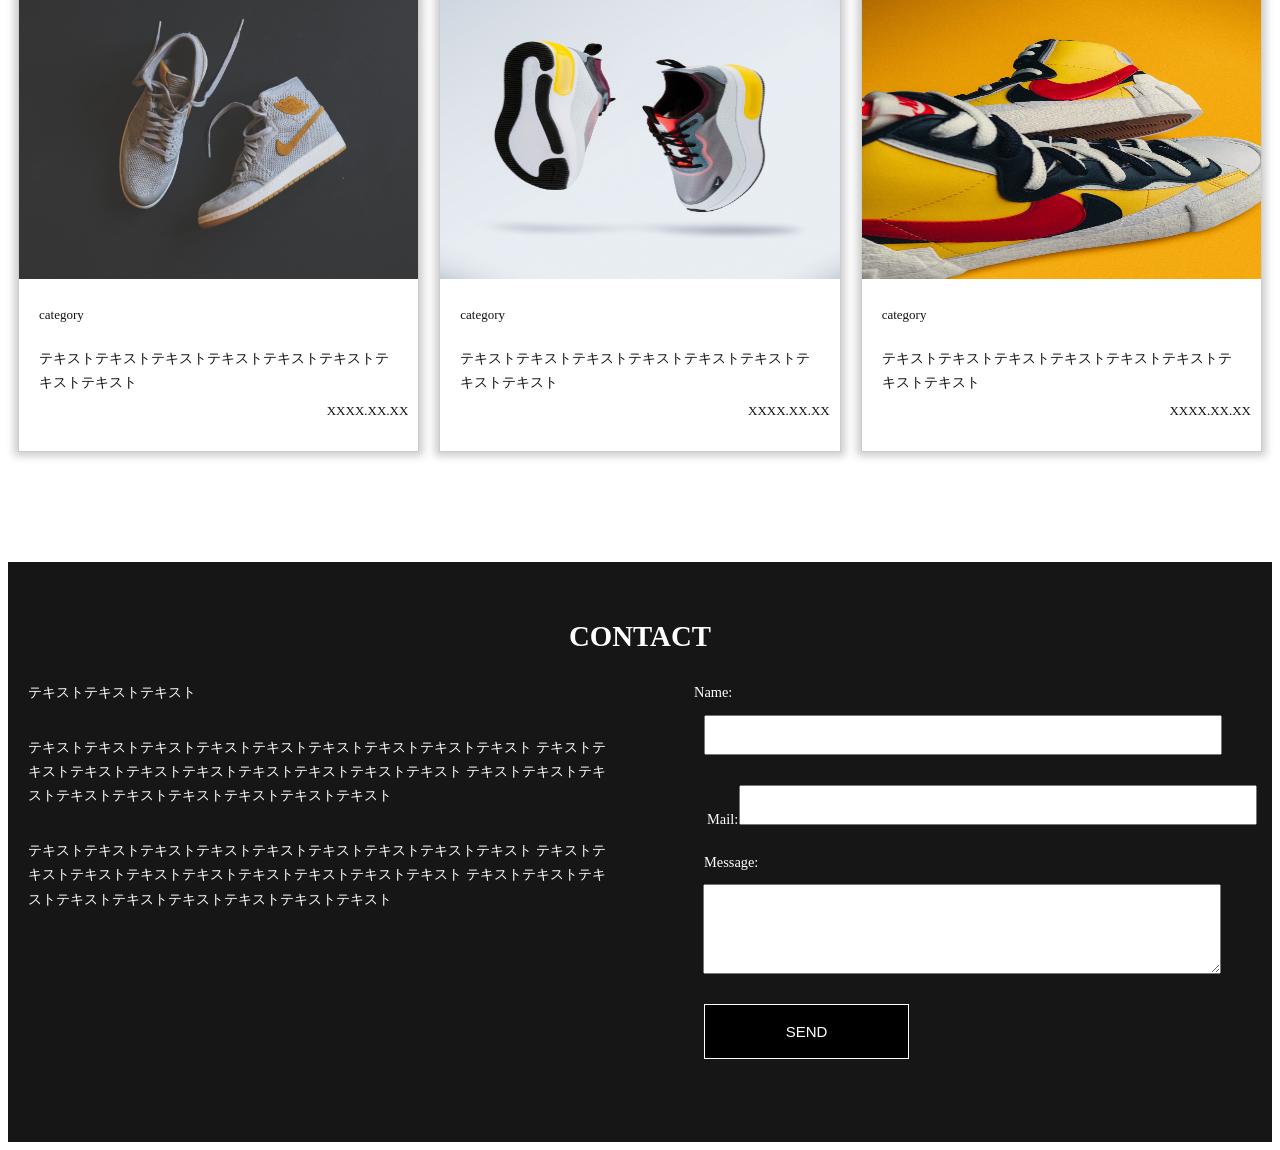
==== commit 0aa2701e: "レスポンシブデザインを適用。画像を追加。" ====
--- a/index.html
+++ b/index.html
@@ -4,7 +4,8 @@
     <title>Sneakers</title>
     <link rel="stylesheet" href="sneakers.css">
     <script type="text/javascript" src="https://code.jquery.com/jquery-3.4.1.min.js"></script>
-    <script src="./sneakers.js" type="text/javascript"></script>
+    <script src="sneakers.js" type="text/javascript"></script>
+    <meta name="viewport" content="width=device-width, initial-scale=1">
     </head>
     <body>
         <div class="header">
@@ -33,7 +34,20 @@
             <!-- ここまでハンバーガーメニュー -->
         </div>
         <video class="sneakers-video" src="sneakers_top.mp4" loop autoplay muted></video>
-        <h1 class="pickup">PICK UP</h1>
+        <section id="pickup">
+            <h2 class="sec-title">PICK UP</h2>
+            <ul class="multiple-items">
+                <li><img class="sneakers-pickup1" src="sneakers-pickup1.jpeg" alt="ピックアップ１　テキストテキスト"></li>
+                <li><img class="sneakers-pickup2" src="sneakers-pickup2.jpeg" alt="ピックアップ２　テキストテキスト"></li>
+                <li><img class="sneakers-pickup3" src="sneakers-pickup3.jpeg" alt="ピックアップ３　テキストテキスト"></li>
+                <li><img class="sneakers-pickup4" src="sneakers-pickup4.jpeg" alt="ピックアップ４　テキストテキスト"></li>
+                <li><img class="sneakers-pickup5" src="sneakers-pickup5.jpeg" alt="ピックアップ５　テキストテキスト"></li>
+                <li><img class="sneakers-pickup6" src="sneakers-pickup6.jpeg" alt="ピックアップ６　テキストテキスト"></li>
+                <li><img class="sneakers-pickup7" src="sneakers-pickup7.jpeg" alt="ピックアップ７　テキストテキスト"></li>
+                <li><img class="sneakers-pickup8" src="sneakers-pickup8.jpeg" alt="ピックアップ８　テキストテキスト"></li>
+                <li><img class="sneakers-pickup9" src="sneakers-pickup9.jpeg" alt="ピックアップ９　テキストテキスト"></li>
+            </ul>
+        </section>
         <h1 class="feature">FEATURE</h1>
         <div class="box-group1">
             <!-- <div class="box-group-respo1"> -->
--- a/sneakers.css
+++ b/sneakers.css
@@ -1,21 +1,21 @@
 body {
-    padding-top: 90px; /* ヘッダーの後ろに要素が隠れないようにするため */
-}
-
-.header{
-    display: flex;
-}
+    padding-top: 60px; /*ヘッダーの後ろに要素が隠れないようにするため */
+}
+
+/* .header{
+    display: flex;
+} */
 
 .sneakers{
     width: 100%; /* 幅いっぱいを指定 */
-    padding-left: 20px;
+    height: 75px;
+    padding-left: 30px;
+    padding-top: 13px;
+    font-size: 35px;
     background: white;
     position: fixed; /* ウィンドウを基準に画面に固定 */
-    top: 0; /* 上下の固定位置を上から0pxにする */
-}
-
-.sneakers-video{
-    width: 100%;
+    top: -24px; /* 上下の固定位置を上から0pxにする */
+    /* font-family: "arial black"; */
 }
 
 /* ここから、ハンバーガーメニュー */
@@ -166,9 +166,33 @@
 
 /* ここまでハンバーガーメニュー */
 
-.pickup{
+.sneakers-video{
+    width: 100%;
+}
+
+.pickup-title{
     text-align:center;
 }
+
+/*-------------------------------------------
+Pickup
+-------------------------------------------*/
+/* #pickup {
+    width: 100%;
+    padding: 100px 0 50px 0;
+}
+#pickup .slick-area {
+    font-size: 0;
+}
+#pickup .slick-area li {
+    padding: 0 100px;
+}
+
+#pickuo .sneakers-pickup1{
+    width: 3px;
+    height: 200px; */
+}
+  /* pickupここまで */
 
 .feature{
     text-align:center;
